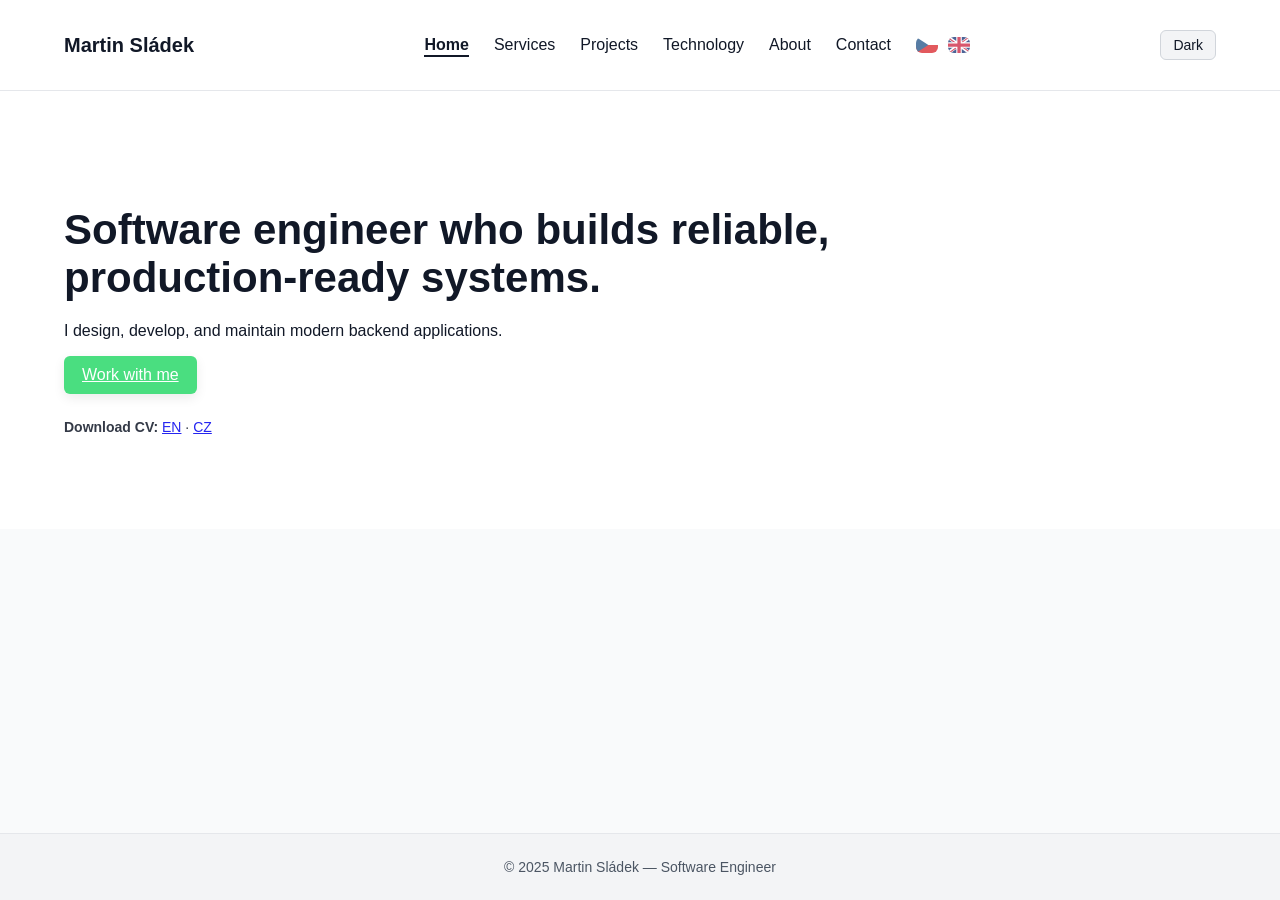
==== index.html @ 25685c84 "Web Home Page - initial commit" ====
<!DOCTYPE html>
<html lang="en">
<head>
    <meta charset="UTF-8">
    <meta name="viewport" content="width=device-width, initial-scale=1.0">
    <title>Martin Sládek — Software Engineer</title>
    <link rel="stylesheet" href="/css/style.css">
</head>

<body>
<header class="header">
    <div class="container nav">
        <div class="logo">Martin Sládek</div>

        <nav>
            <ul>
                <li><a href="/" class="active">Home</a></li>
                <li><a href="/en/services.html">Services</a></li>
                <li><a href="/en/projects.html">Projects</a></li>
                <li><a href="/en/technology.html">Technology</a></li>
                <li><a href="/en/about.html">About</a></li>
                <!-- <li><a href="/en/cv.html">CV</a></li> -->
                <li><a href="/en/contact.html">Contact</a></li>

                <li class="lang-switch">
                    <a href="/cz/index.html" title="Čeština">
                        <img src="/flags/cz.svg" alt="CZ" style="width:22px; vertical-align:middle;">
                    </a>
                    <a href="/" title="English">
                        <img src="/flags/gb.svg" alt="EN" style="width:22px; vertical-align:middle;">
                    </a>
                </li>
            </ul>
        </nav>

        <button id="darkToggle" class="btn small">Dark</button>
    </div>
</header>

<section class="hero">
    <div class="container hero-inner">
        <div class="hero-text">
            <h1>Software engineer who builds reliable, production‑ready systems.</h1>
            <p>I design, develop, and maintain modern backend applications.</p>
            <a href="/en/contact.html" class="btn primary">Work with me</a>

            <p style="margin-top:25px; font-size:14px; opacity:0.85;">
                <strong>Download CV:</strong>
                <a href="/files/CV_Sladek_Martin_EN.pdf" target="_blank">EN</a> ·
                <a href="/files/CV_Sladek_Martin_CZ.pdf" target="_blank">CZ</a>
            </p>
        </div>
        <div class="hero-img">
            <img src="https://images.unsplash.com/photo-1518770660439-4636190af475?w=800" alt="">
        </div>
    </div>
</section>

<!--
<section class="services">
    <div class="container">
        <h2>What I do</h2>
        <div class="grid-3">
            <div class="card"><h3>Backend engineering</h3><p>APIs, databases, integrations, clean code.</p></div>
            <div class="card"><h3>System architecture</h3><p>Design of scalable and maintainable systems.</p></div>
            <div class="card"><h3>Consulting</h3><p>Technical audits, mentoring, solution design.</p></div>
        </div>
    </div>
</section>

<section class="projects">
    <div class="container">
        <h2>Selected projects</h2>
        <div class="grid-2">
            <div class="card"><h3>Project A</h3><p>Backend optimization for an e‑commerce platform.</p></div>
            <div class="card"><h3>Project B</h3><p>Architecture of a real‑time analytics system.</p></div>
        </div>
    </div>
</section>

<section class="cta">
    <div class="container">
        <h2>Let’s work together</h2>
        <p>Have a project that needs an experienced backend engineer?</p>
        <a href="/en/contact.html" class="btn primary">Contact me</a>
    </div>
</section>
-->

<footer class="footer">
    <div class="container">
        © 2025 Martin Sládek — Software Engineer
    </div>
</footer>

<script src="/js/script.js"></script>
</body>
</html>
---- css/style.css ----
body {
    margin: 0;
    font-family: Arial, sans-serif;
    background: #F9FAFB;
    color: #111827;
}

.container {
    width: 90%;
    max-width: 1200px;
    margin: auto;
}

.header {
    background: white;
    border-bottom: 1px solid #E5E7EB;
    position: sticky;
    top: 0;
    z-index: 100;
}

.nav {
    display: flex;
    justify-content: space-between;
    align-items: center;
    padding: 20px 0;
}

.logo {
    font-weight: bold;
    font-size: 20px;
}

nav ul {
    list-style: none;
    display: flex;
    gap: 25px;
}

nav a {
    text-decoration: none;
    color: #111827;
    font-weight: 500;
}

/* CTA BUTTON */
.btn {
    padding: 10px 18px;
    border-radius: 6px;
    border: 1px solid #111827;
}

.btn.primary {
    background: #10B981;
    color: white;
    border: none;
}

.hero {
    padding: 80px 0;
    background: white;
}

.hero-inner {
    display: flex;
    align-items: center;
    gap: 40px;
}

.hero-text h1 {
    font-size: 42px;
    margin-bottom: 20px;
}

.grid-3 {
    display: grid;
    grid-template-columns: repeat(3, 1fr);
    gap: 30px;
}

.grid-2 {
    display: grid;
    grid-template-columns: repeat(2, 1fr);
    gap: 30px;
}

.card, .project {
    background: white;
    padding: 25px;
    border-radius: 8px;
    border: 1px solid #E5E7EB;
}

.about-inner {
    display: flex;
    align-items: center;
    gap: 40px;
}

.contact-form {
    display: flex;
    flex-direction: column;
    gap: 15px;
    max-width: 500px;
}

input, textarea {
    padding: 12px;
    border-radius: 6px;
    border: 1px solid #D1D5DB;
}

/*
.footer {
    text-align: center;
    padding: 20px 0;
    margin-top: 40px;
    background: #111827;
    color: white;
}
*/

/* odlehceny footer */

.footer {
    text-align: center;
    padding: 25px 0;
    margin-top: 40px;
    background: #F3F4F6;
    color: #4B5563;
    border-top: 1px solid #E5E7EB;
    font-size: 14px;
}

body.dark .footer {
    background: #1F2937;
    color: #D1D5DB;
    border-top: 1px solid #374151;
}


/* images */
img {
    max-width: 100%;
    height: auto;
    display: block;
    border-radius: 6px;
}

.project img {
    width: 100%;
    height: 200px;
    object-fit: cover;
    border-radius: 6px 6px 0 0;
}

.about-img img {
    width: 280px;
    height: 280px;
    object-fit: cover;
    border-radius: 50%;
}

.hero-img img {
    width: 100%;
    max-width: 450px;
    height: auto;
    object-fit: cover;
}

/* responsive */
@media (max-width: 900px) {
    .hero-inner,
    .about-inner,
    .contact-inner {
        flex-direction: column;
        text-align: center;
    }

    .grid-3 {
        grid-template-columns: 1fr;
    }

    .grid-2 {
        grid-template-columns: 1fr;
    }

    nav ul {
        gap: 15px;
    }

    .hero-img img {
        max-width: 300px;
    }
}

@media (max-width: 600px) {
    .nav {
        flex-direction: column;
        gap: 10px;
    }

    .logo {
        font-size: 18px;
    }

    .hero-text h1 {
        font-size: 32px;
    }

    .about-img img {
        width: 200px;
        height: 200px;
    }
}

/* dark mode */
body.dark {
    background: #111827;
    color: #F9FAFB;
}

body.dark .header {
    background: #1F2937;
    border-bottom-color: #374151;
}

body.dark .card,
body.dark .project,
body.dark .contact-form input,
body.dark .contact-form textarea {
    background: #1F2937;
    border-color: #374151;
    color: #F9FAFB;
}

body.dark .btn {
    border-color: #F9FAFB;
}

body.dark .btn.primary {
    background: #10B981;
}

/* hero dark */
body.dark .hero {
    background: #1F2937;
}

body.dark .hero-text h1,
body.dark .hero-text p {
    color: #F9FAFB;
}

/* nav dark */
body.dark nav a {
    color: #F9FAFB;
}

body.dark nav a.btn {
    border-color: #F9FAFB;
    color: #F9FAFB;
}

body.dark nav a.btn:hover {
    background: #374151;
}

/* active menu item (underline) */
nav a.active {
    color: inherit;
    font-weight: 600;
    border-bottom: 2px solid currentColor;
    padding-bottom: 2px;
}

body.dark nav a.active {
    color: #F9FAFB;
}

/* dark mode button */
.btn.small {
    padding: 6px 12px;
    font-size: 14px;
    border-radius: 6px;
}

#darkToggle {
    background: #F3F4F6;
    color: #111827;
    border: 1px solid #D1D5DB;
}

#darkToggle:hover {
    background: #E5E7EB;
}

body.dark #darkToggle {
    background: #374151;
    color: #F9FAFB;
    border: 1px solid #4B5563;
}

body.dark #darkToggle:hover {
    background: #4B5563;
}

/* card hover */
.card {
    transition: transform 0.15s ease, box-shadow 0.15s ease;
}

.card:hover {
    transform: translateY(-4px);
    box-shadow: 0 8px 20px rgba(0,0,0,0.08);
}

body.dark .card:hover {
    box-shadow: 0 8px 20px rgba(0,0,0,0.4);
}

/* CTA section */
.cta {
    text-align: center;
    padding: 80px 0;
    background: #F3F4F6;
}

body.dark .cta {
    background: #1F2937;
}

/* FINAL CTA ACTIVE FIX */
nav li a.btn.active {
    font-weight: 600 !important;
    border-bottom: none !important;
    padding-bottom: 10px !important;
    background: #E5E7EB;
    color: #111827;
    border-color: #D1D5DB;
}

body.dark nav li a.btn.active {
    font-weight: 600 !important;
    border-bottom: none !important;
    padding-bottom: 10px !important;
    background: #374151;
    color: #F9FAFB;
    border-color: #4B5563;
}

/* ZJEMNĚNÉ CTA BUTTONY – LIGHT MODE */
.btn.primary {
    background: #4ADE80; /* jemnější zelená */
    color: white;
    border: none;
    transition: background 0.25s ease, box-shadow 0.25s ease;
}

.btn.primary:hover {
    background: #22C55E; /* o chlup tmavší */
    box-shadow: 0 0 12px rgba(34, 197, 94, 0.35); /* jemný odlesk */
}

/* DARK MODE */
body.dark .btn.primary {
    background: #16A34A; /* tlumenější */
    color: white;
}

body.dark .btn.primary:hover {
    background: #22C55E;
    box-shadow: 0 0 12px rgba(34, 197, 94, 0.45);
}

/* language switch */
.lang-switch {
    display: flex;
    gap: 10px;
    align-items: center;
}

.lang-switch img {
    opacity: 0.7;
    transition: opacity 0.2s ease;
}

.lang-switch img:hover {
    opacity: 1;
}

/* sticky footer */
html, body {
    height: 100%;
}

body {
    display: flex;
    flex-direction: column;
}

footer.footer {
    margin-top: auto;
}

/* nice CTA work with me */
/* Výchozí stav – jemný stín */
.btn.primary {
    background: #4ADE80;
    color: white;
    border: none;
    transition: background 0.25s ease, box-shadow 0.25s ease, transform 0.2s ease;
    box-shadow: 0 4px 12px rgba(0,0,0,0.08);
}

/* Hover – silnější stín + lehké nadzvednutí */
.btn.primary:hover {
    background: #22C55E;
    box-shadow: 0 8px 20px rgba(0,0,0,0.15);
    transform: translateY(-3px);
}

/* DARK MODE */
body.dark .btn.primary {
    background: #16A34A;
    box-shadow: 0 4px 12px rgba(0,0,0,0.4);
}

body.dark .btn.primary:hover {
    background: #22C55E;
    box-shadow: 0 8px 20px rgba(0,0,0,0.55);
    transform: translateY(-3px);
}

.btn {
    display: inline-block;
}

.btn.primary {
    display: inline-block;
}
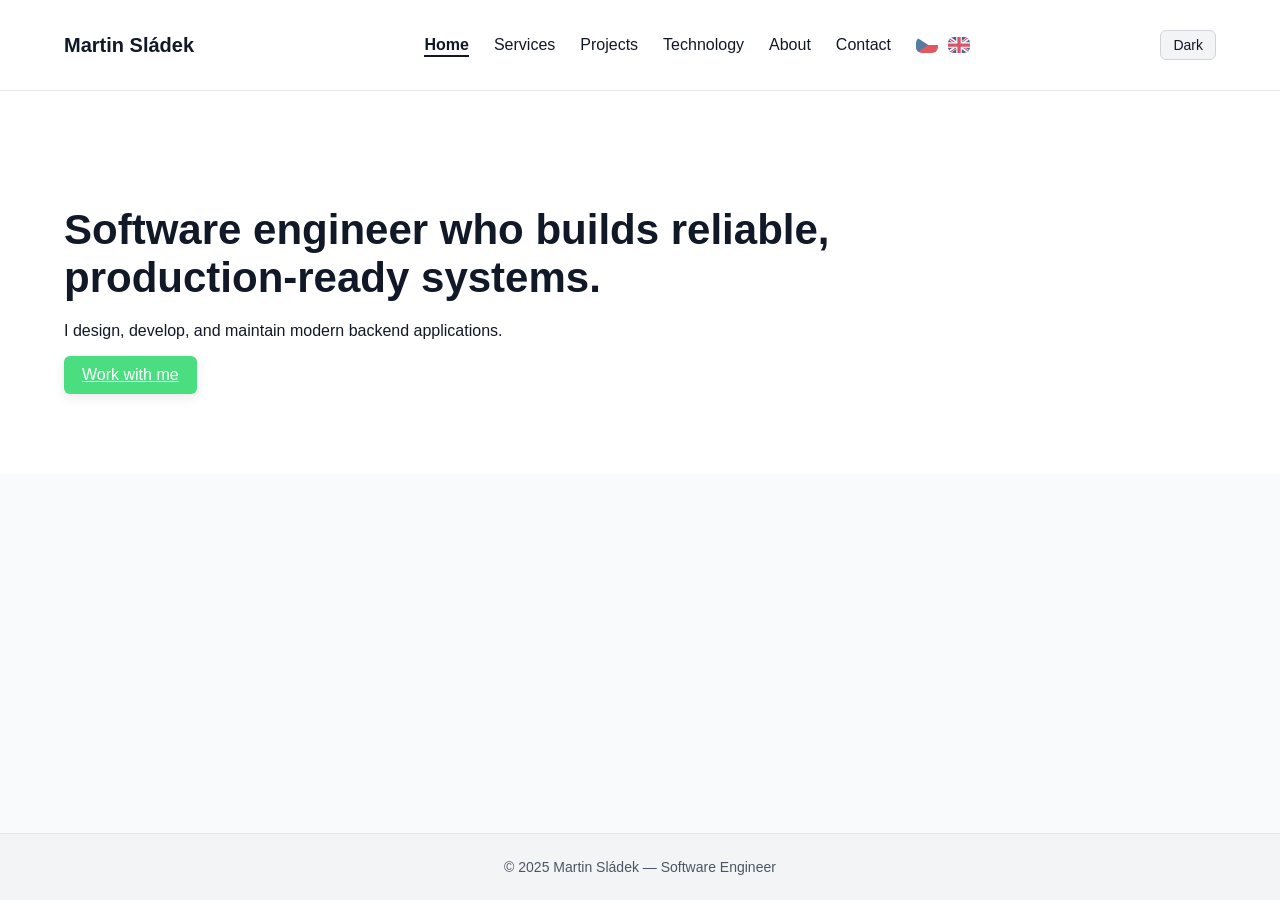
==== commit f600608e: "Comment out homepage CV download links without removing the files. Co-authored-by: Cursor <cursorage" ====
--- a/index.html
+++ b/index.html
@@ -44,11 +44,13 @@
             <p>I design, develop, and maintain modern backend applications.</p>
             <a href="/en/contact.html" class="btn primary">Work with me</a>
 
+            <!--
             <p style="margin-top:25px; font-size:14px; opacity:0.85;">
                 <strong>Download CV:</strong>
                 <a href="/files/CV_Sladek_Martin_EN.pdf" target="_blank">EN</a> ·
                 <a href="/files/CV_Sladek_Martin_CZ.pdf" target="_blank">CZ</a>
             </p>
+            -->
         </div>
         <div class="hero-img">
             <img src="https://images.unsplash.com/photo-1518770660439-4636190af475?w=800" alt="">
--- a/css/style.css
+++ b/css/style.css
@@ -102,6 +102,11 @@
     flex-direction: column;
     gap: 15px;
     max-width: 500px;
+}
+
+/* mailto/obrázek e-mailu: bez inline-block by display:block u img natáhl odkaz na celý řádek */
+.contact-info a {
+    display: inline-block;
 }
 
 input, textarea {
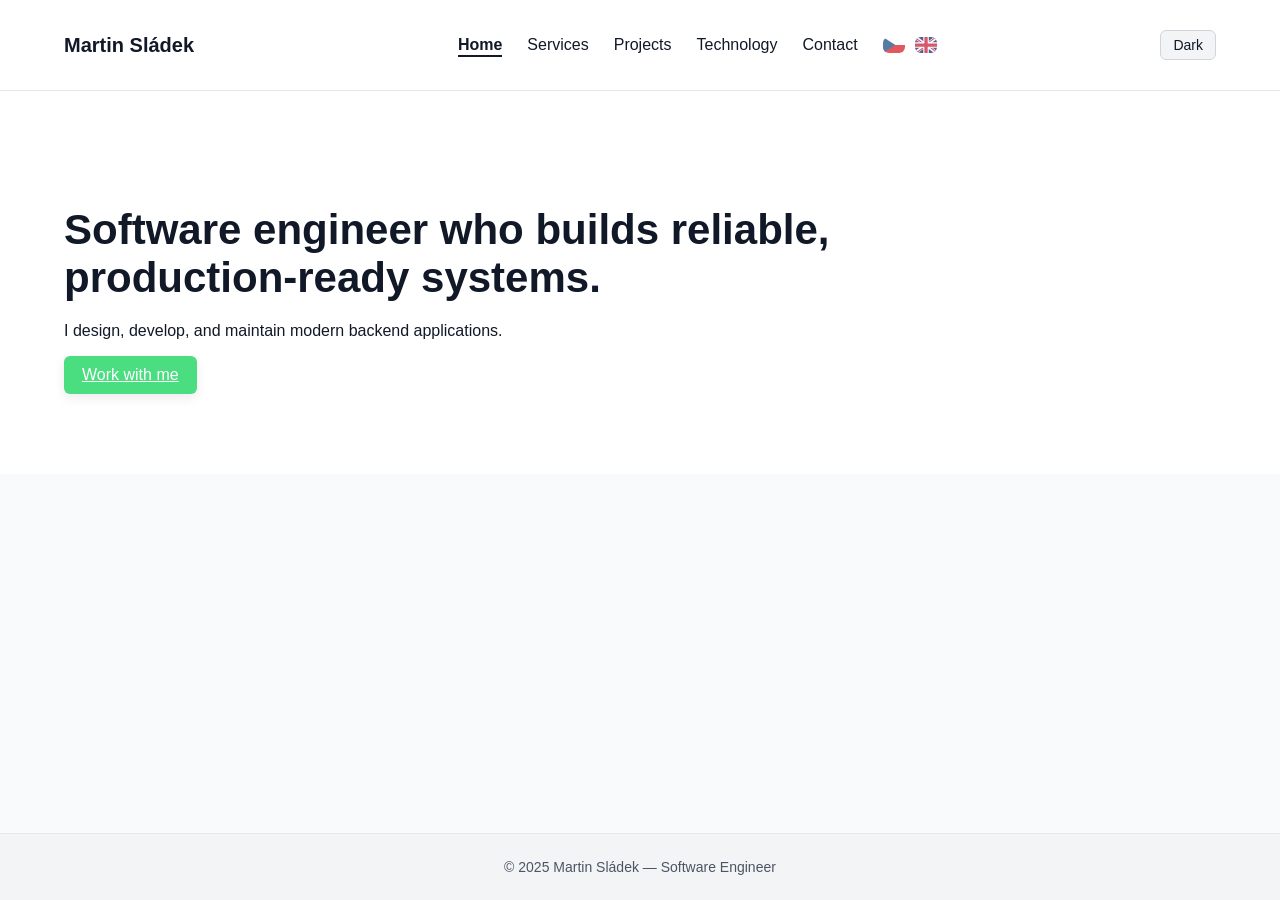
==== commit bb3e636f: "Hide About from the site nav while keeping the pages. Co-authored-by: Cursor <cursoragent@cursor.com" ====
--- a/index.html
+++ b/index.html
@@ -18,7 +18,7 @@
                 <li><a href="/en/services.html">Services</a></li>
                 <li><a href="/en/projects.html">Projects</a></li>
                 <li><a href="/en/technology.html">Technology</a></li>
-                <li><a href="/en/about.html">About</a></li>
+                <!-- <li><a href="/en/about.html">About</a></li> -->
                 <!-- <li><a href="/en/cv.html">CV</a></li> -->
                 <li><a href="/en/contact.html">Contact</a></li>
 
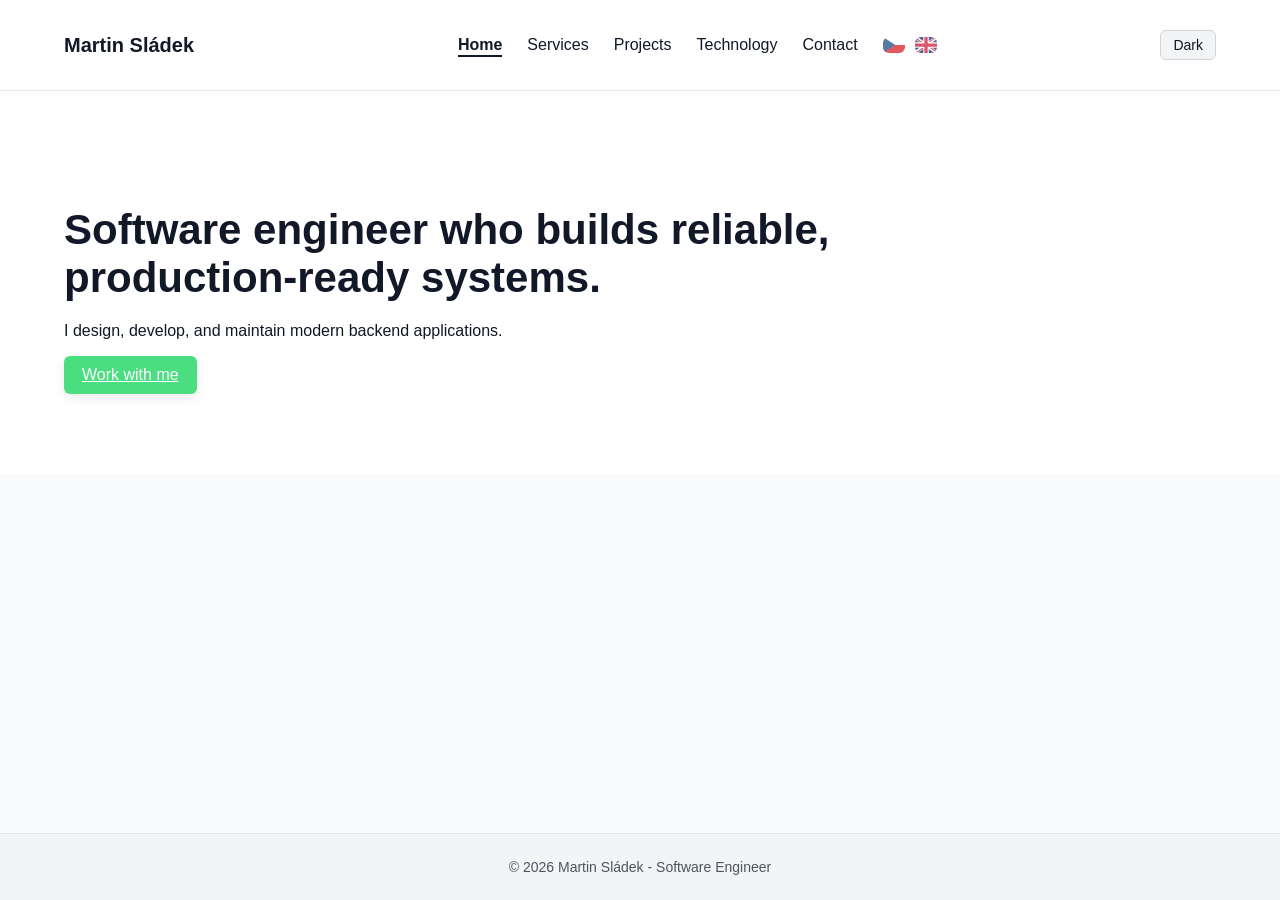
==== commit 9eb9384b: "Update footer year, lift the home hero on hover, and add an AI technology tile. Co-authored-by: Curs" ====
--- a/index.html
+++ b/index.html
@@ -4,7 +4,7 @@
     <meta charset="UTF-8">
     <meta name="viewport" content="width=device-width, initial-scale=1.0">
     <title>Martin Sládek — Software Engineer</title>
-    <link rel="stylesheet" href="/css/style.css">
+    <link rel="stylesheet" href="/css/style.css?v=2026-08-23b">
 </head>
 
 <body>
@@ -91,7 +91,7 @@
 
 <footer class="footer">
     <div class="container">
-        © 2025 Martin Sládek — Software Engineer
+        © 2026 Martin Sládek - Software Engineer
     </div>
 </footer>
 
--- a/css/style.css
+++ b/css/style.css
@@ -171,6 +171,16 @@
     max-width: 450px;
     height: auto;
     object-fit: cover;
+    transition: transform 0.15s ease, box-shadow 0.15s ease;
+}
+
+section.hero .hero-img:hover img {
+    transform: translateY(-4px);
+    box-shadow: 0 8px 20px rgba(0,0,0,0.15);
+}
+
+body.dark section.hero .hero-img:hover img {
+    box-shadow: 0 8px 20px rgba(0,0,0,0.55);
 }
 
 /* responsive */
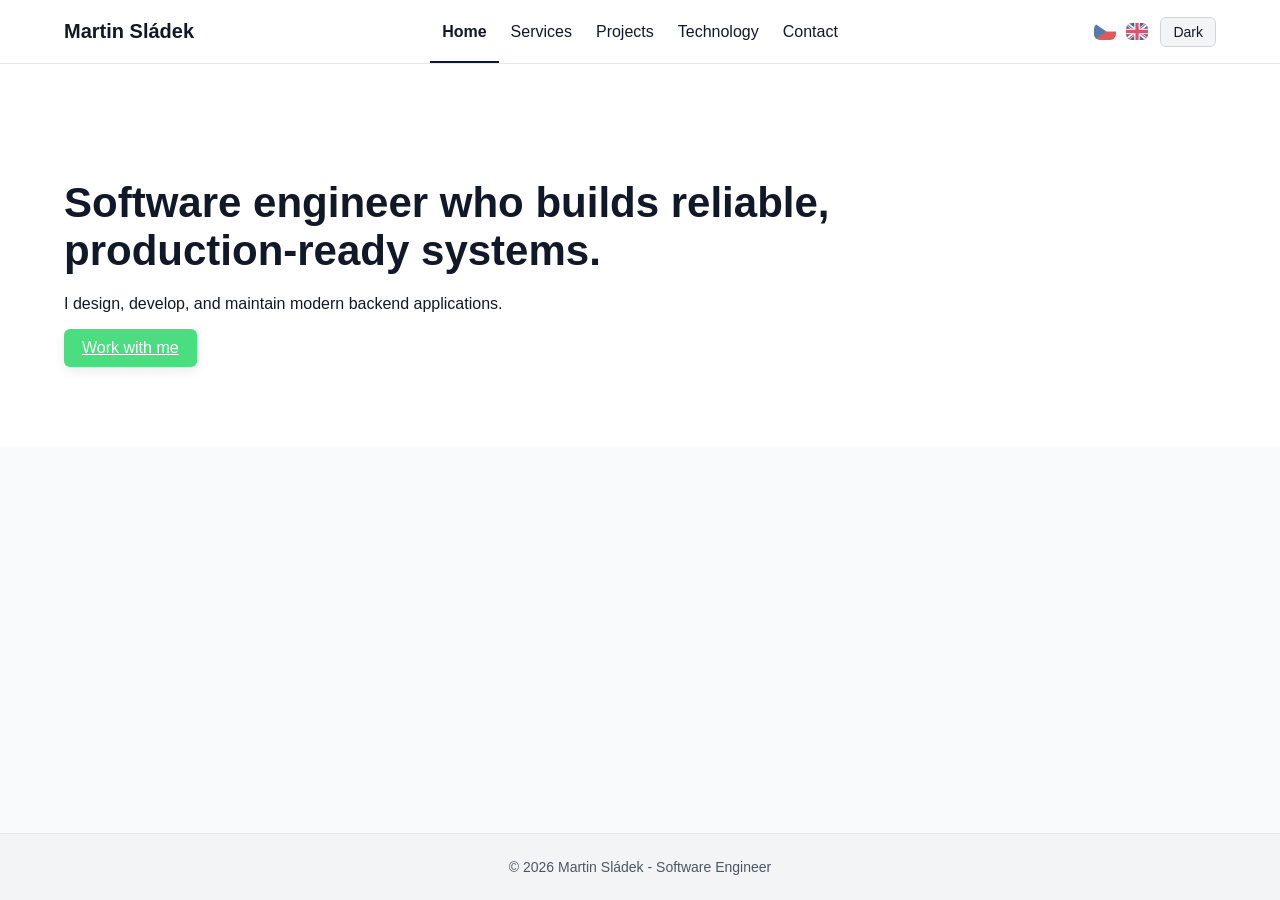
==== commit adf96ad0: "Enlarge header nav hit targets, center the desktop menu, and make the mobile menu a single swipeable" ====
--- a/index.html
+++ b/index.html
@@ -4,7 +4,7 @@
     <meta charset="UTF-8">
     <meta name="viewport" content="width=device-width, initial-scale=1.0">
     <title>Martin Sládek — Software Engineer</title>
-    <link rel="stylesheet" href="/css/style.css?v=2026-08-23b">
+    <link rel="stylesheet" href="/css/style.css?v=2026-08-25c">
 </head>
 
 <body>
@@ -22,18 +22,21 @@
                 <!-- <li><a href="/en/cv.html">CV</a></li> -->
                 <li><a href="/en/contact.html">Contact</a></li>
 
-                <li class="lang-switch">
-                    <a href="/cz/index.html" title="Čeština">
-                        <img src="/flags/cz.svg" alt="CZ" style="width:22px; vertical-align:middle;">
-                    </a>
-                    <a href="/" title="English">
-                        <img src="/flags/gb.svg" alt="EN" style="width:22px; vertical-align:middle;">
-                    </a>
-                </li>
             </ul>
         </nav>
 
+        <div class="header-tools">
+        <div class="lang-switch">
+            <a href="/cz/index.html" title="Čeština">
+                <img src="/flags/cz.svg" alt="CZ" style="width:22px; vertical-align:middle;">
+            </a>
+            <a href="/" title="English">
+                <img src="/flags/gb.svg" alt="EN" style="width:22px; vertical-align:middle;">
+            </a>
+        </div>
+
         <button id="darkToggle" class="btn small">Dark</button>
+        </div>
     </div>
 </header>
 
--- a/css/style.css
+++ b/css/style.css
@@ -21,26 +21,62 @@
 
 .nav {
     display: flex;
-    justify-content: space-between;
-    align-items: center;
-    padding: 20px 0;
+    align-items: stretch;
+    padding: 0;
 }
 
 .logo {
     font-weight: bold;
     font-size: 20px;
+    display: flex;
+    align-items: center;
+    padding: 20px 0;
+    flex: 1 1 0;
+    min-width: 0;
+}
+
+nav {
+    display: flex;
+    align-items: stretch;
 }
 
 nav ul {
     list-style: none;
     display: flex;
-    gap: 25px;
+    align-items: stretch;
+    gap: 0;
+    margin: 0;
+    padding: 0;
+}
+
+nav li:not(.lang-switch) {
+    display: flex;
+}
+
+nav li:not(.lang-switch) > a {
+    display: flex;
+    align-items: center;
+    padding: 20px 12px;
+    box-sizing: border-box;
 }
 
 nav a {
     text-decoration: none;
     color: #111827;
     font-weight: 500;
+}
+
+#darkToggle {
+    align-self: center;
+    margin: 12px 0;
+}
+
+.header-tools {
+    display: flex;
+    align-items: center;
+    justify-content: flex-end;
+    flex: 1 1 0;
+    min-width: 0;
 }
 
 /* CTA BUTTON */
@@ -200,8 +236,20 @@
         grid-template-columns: 1fr;
     }
 
+    nav {
+        min-width: 0;
+        overflow-x: auto;
+        -webkit-overflow-scrolling: touch;
+    }
+
     nav ul {
-        gap: 15px;
+        flex-wrap: nowrap;
+    }
+
+    nav li:not(.lang-switch) > a {
+        padding: 20px 8px;
+        white-space: nowrap;
+        flex-shrink: 0;
     }
 
     .hero-img img {
@@ -211,12 +259,52 @@
 
 @media (max-width: 600px) {
     .nav {
-        flex-direction: column;
-        gap: 10px;
+        display: grid;
+        grid-template-columns: 1fr auto;
+        column-gap: 10px;
+        align-items: stretch;
     }
 
     .logo {
+        grid-column: 1;
+        grid-row: 1;
         font-size: 18px;
+        padding: 12px 0;
+        flex: unset;
+    }
+
+    .header-tools {
+        grid-column: 2;
+        grid-row: 1;
+        flex: unset;
+    }
+
+    .lang-switch {
+        padding: 0 4px;
+    }
+
+    #darkToggle {
+        margin: 10px 0;
+    }
+
+    nav {
+        grid-column: 1 / -1;
+        grid-row: 2;
+        min-width: 0;
+        overflow-x: auto;
+        -webkit-overflow-scrolling: touch;
+        overscroll-behavior-x: contain;
+    }
+
+    nav ul {
+        flex-wrap: nowrap;
+        width: max-content;
+    }
+
+    nav li:not(.lang-switch) > a {
+        padding: 12px 16px;
+        white-space: nowrap;
+        flex-shrink: 0;
     }
 
     .hero-text h1 {
@@ -281,12 +369,14 @@
     background: #374151;
 }
 
-/* active menu item (underline) */
+/* active menu item: bold + underline (underline stays — bold alone is weak on phones) */
 nav a.active {
     color: inherit;
-    font-weight: 600;
-    border-bottom: 2px solid currentColor;
-    padding-bottom: 2px;
+    font-weight: 700;
+}
+
+nav li:not(.lang-switch) > a.active {
+    box-shadow: inset 0 -2px 0 currentColor;
 }
 
 body.dark nav a.active {
@@ -393,6 +483,7 @@
     display: flex;
     gap: 10px;
     align-items: center;
+    padding: 0 12px 0 8px;
 }
 
 .lang-switch img {
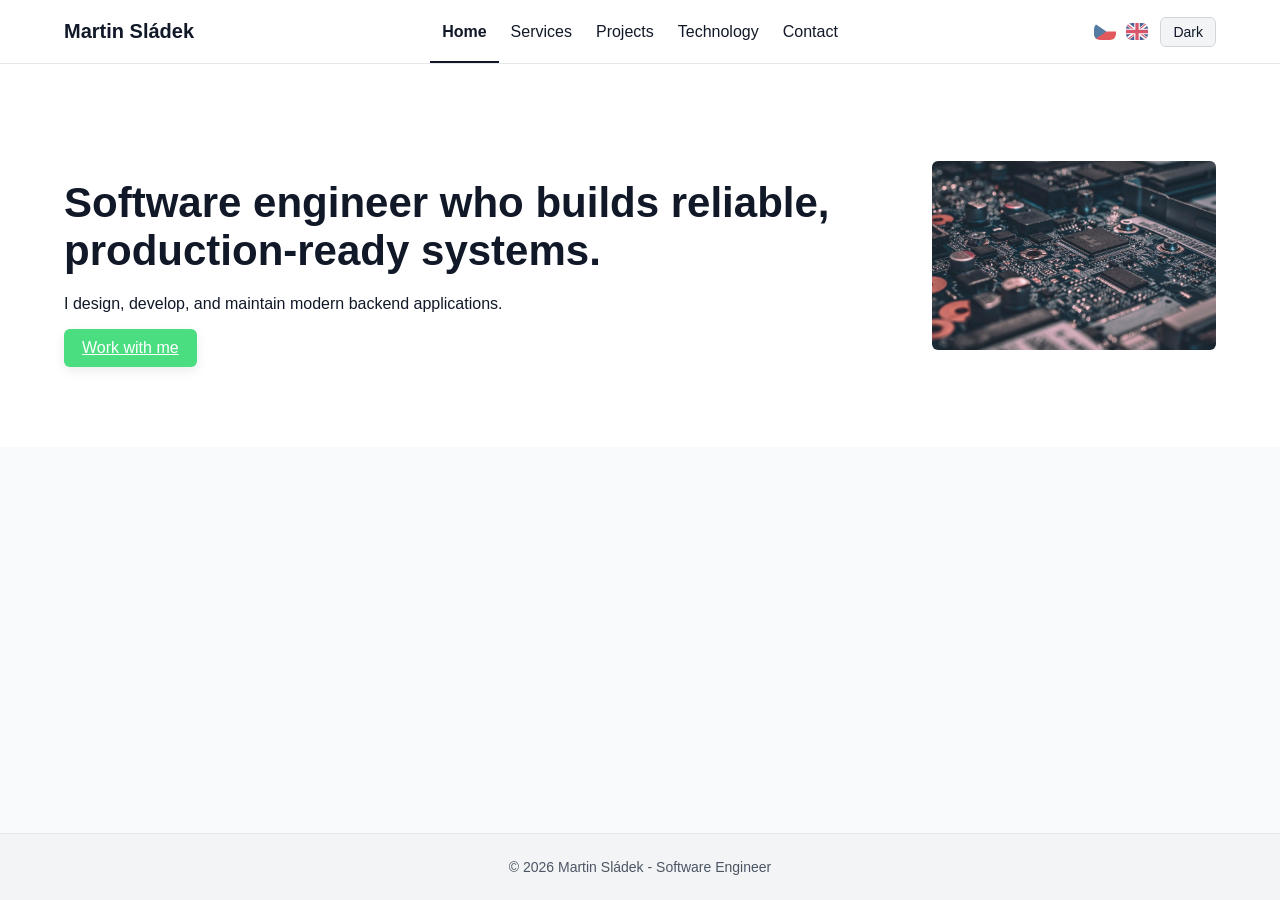
==== commit da90449d: "Serve resized home and project photos from this site so pages do not wait on Unsplash." ====
--- a/index.html
+++ b/index.html
@@ -4,7 +4,7 @@
     <meta charset="UTF-8">
     <meta name="viewport" content="width=device-width, initial-scale=1.0">
     <title>Martin Sládek — Software Engineer</title>
-    <link rel="stylesheet" href="/css/style.css?v=2026-08-25c">
+    <link rel="stylesheet" href="/css/style.css?v=2026-08-26">
 </head>
 
 <body>
@@ -56,7 +56,7 @@
             -->
         </div>
         <div class="hero-img">
-            <img src="https://images.unsplash.com/photo-1518770660439-4636190af475?w=800" alt="">
+            <img src="/images/hero-circuit.jpg" alt="">
         </div>
     </div>
 </section>
--- a/css/style.css
+++ b/css/style.css
@@ -143,6 +143,10 @@
 /* mailto/obrázek e-mailu: bez inline-block by display:block u img natáhl odkaz na celý řádek */
 .contact-info a {
     display: inline-block;
+}
+
+.contact-info a img {
+    border-radius: 0;
 }
 
 input, textarea {
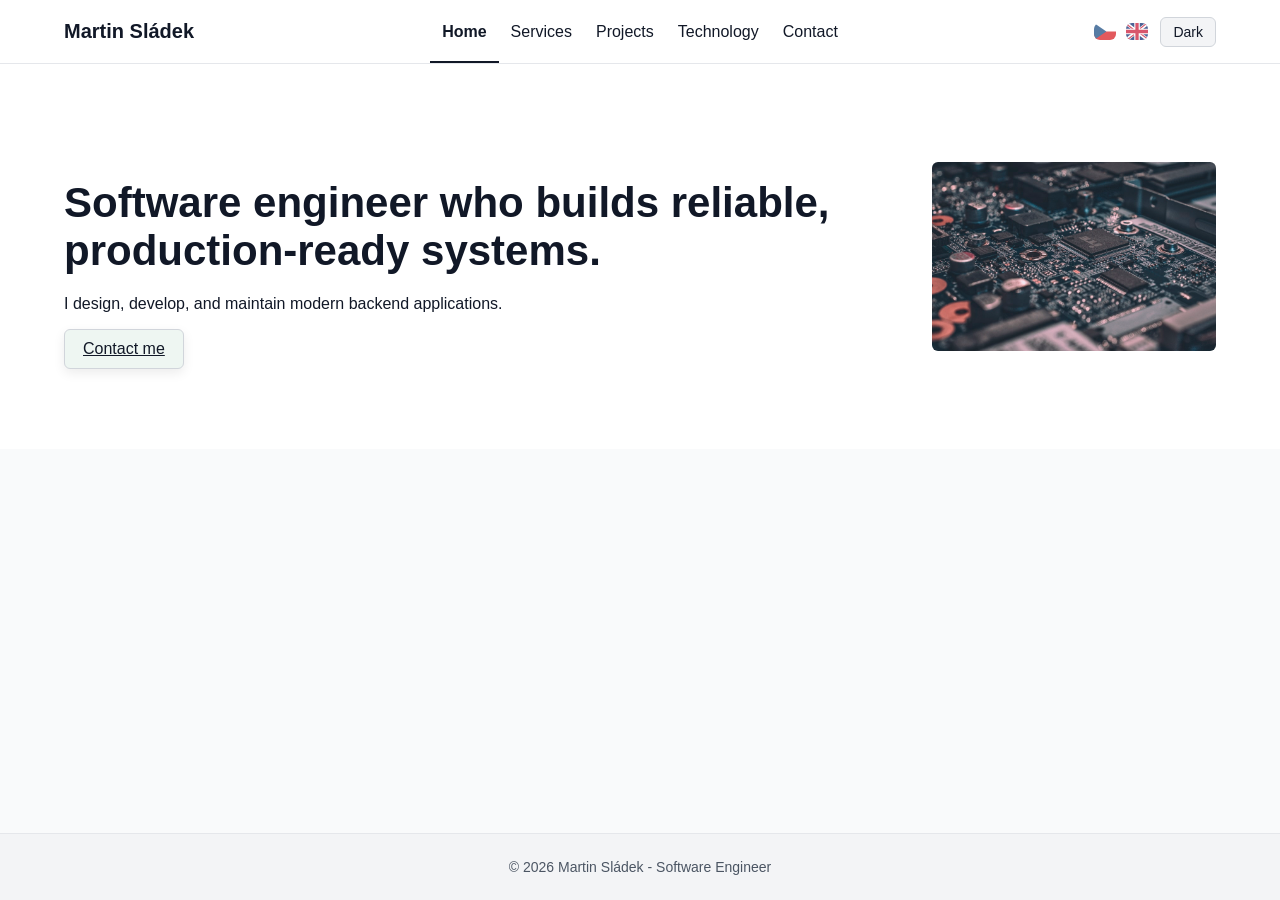
==== commit 34d526c2: "Rename the home CTA to Contact me and restyle it as a light mint button with hover lift." ====
--- a/index.html
+++ b/index.html
@@ -4,7 +4,7 @@
     <meta charset="UTF-8">
     <meta name="viewport" content="width=device-width, initial-scale=1.0">
     <title>Martin Sládek — Software Engineer</title>
-    <link rel="stylesheet" href="/css/style.css?v=2026-08-26">
+    <link rel="stylesheet" href="/css/style.css?v=2026-10-26">
 </head>
 
 <body>
@@ -45,7 +45,7 @@
         <div class="hero-text">
             <h1>Software engineer who builds reliable, production‑ready systems.</h1>
             <p>I design, develop, and maintain modern backend applications.</p>
-            <a href="/en/contact.html" class="btn primary">Work with me</a>
+            <a href="/en/contact.html" class="btn primary">Contact me</a>
 
             <!--
             <p style="margin-top:25px; font-size:14px; opacity:0.85;">
--- a/css/style.css
+++ b/css/style.css
@@ -81,15 +81,25 @@
 
 /* CTA BUTTON */
 .btn {
+    display: inline-block;
     padding: 10px 18px;
     border-radius: 6px;
     border: 1px solid #111827;
 }
 
 .btn.primary {
-    background: #10B981;
-    color: white;
-    border: none;
+    background: #EEF6F2; /* světlá, jemně mint — jako Dark, o chlup veselejší */
+    color: #111827;
+    border: 1px solid #D1D5DB;
+    box-shadow: 0 4px 12px rgba(0, 0, 0, 0.08);
+    transition: background 0.25s ease, box-shadow 0.25s ease, transform 0.2s ease;
+}
+
+.btn.primary:hover {
+    background: #E2EEE8;
+    border-color: #C5D4CC;
+    box-shadow: 0 8px 20px rgba(0, 0, 0, 0.15);
+    transform: translateY(-3px);
 }
 
 .hero {
@@ -346,7 +356,17 @@
 }
 
 body.dark .btn.primary {
-    background: #10B981;
+    background: #374151;
+    color: #F9FAFB;
+    border-color: #4B5563;
+    box-shadow: 0 4px 12px rgba(0, 0, 0, 0.4);
+}
+
+body.dark .btn.primary:hover {
+    background: #4B5563;
+    border-color: #6B7280;
+    box-shadow: 0 8px 20px rgba(0, 0, 0, 0.55);
+    transform: translateY(-3px);
 }
 
 /* hero dark */
@@ -458,30 +478,6 @@
     border-color: #4B5563;
 }
 
-/* ZJEMNĚNÉ CTA BUTTONY – LIGHT MODE */
-.btn.primary {
-    background: #4ADE80; /* jemnější zelená */
-    color: white;
-    border: none;
-    transition: background 0.25s ease, box-shadow 0.25s ease;
-}
-
-.btn.primary:hover {
-    background: #22C55E; /* o chlup tmavší */
-    box-shadow: 0 0 12px rgba(34, 197, 94, 0.35); /* jemný odlesk */
-}
-
-/* DARK MODE */
-body.dark .btn.primary {
-    background: #16A34A; /* tlumenější */
-    color: white;
-}
-
-body.dark .btn.primary:hover {
-    background: #22C55E;
-    box-shadow: 0 0 12px rgba(34, 197, 94, 0.45);
-}
-
 /* language switch */
 .lang-switch {
     display: flex;
@@ -513,39 +509,3 @@
     margin-top: auto;
 }
 
-/* nice CTA work with me */
-/* Výchozí stav – jemný stín */
-.btn.primary {
-    background: #4ADE80;
-    color: white;
-    border: none;
-    transition: background 0.25s ease, box-shadow 0.25s ease, transform 0.2s ease;
-    box-shadow: 0 4px 12px rgba(0,0,0,0.08);
-}
-
-/* Hover – silnější stín + lehké nadzvednutí */
-.btn.primary:hover {
-    background: #22C55E;
-    box-shadow: 0 8px 20px rgba(0,0,0,0.15);
-    transform: translateY(-3px);
-}
-
-/* DARK MODE */
-body.dark .btn.primary {
-    background: #16A34A;
-    box-shadow: 0 4px 12px rgba(0,0,0,0.4);
-}
-
-body.dark .btn.primary:hover {
-    background: #22C55E;
-    box-shadow: 0 8px 20px rgba(0,0,0,0.55);
-    transform: translateY(-3px);
-}
-
-.btn {
-    display: inline-block;
-}
-
-.btn.primary {
-    display: inline-block;
-}
